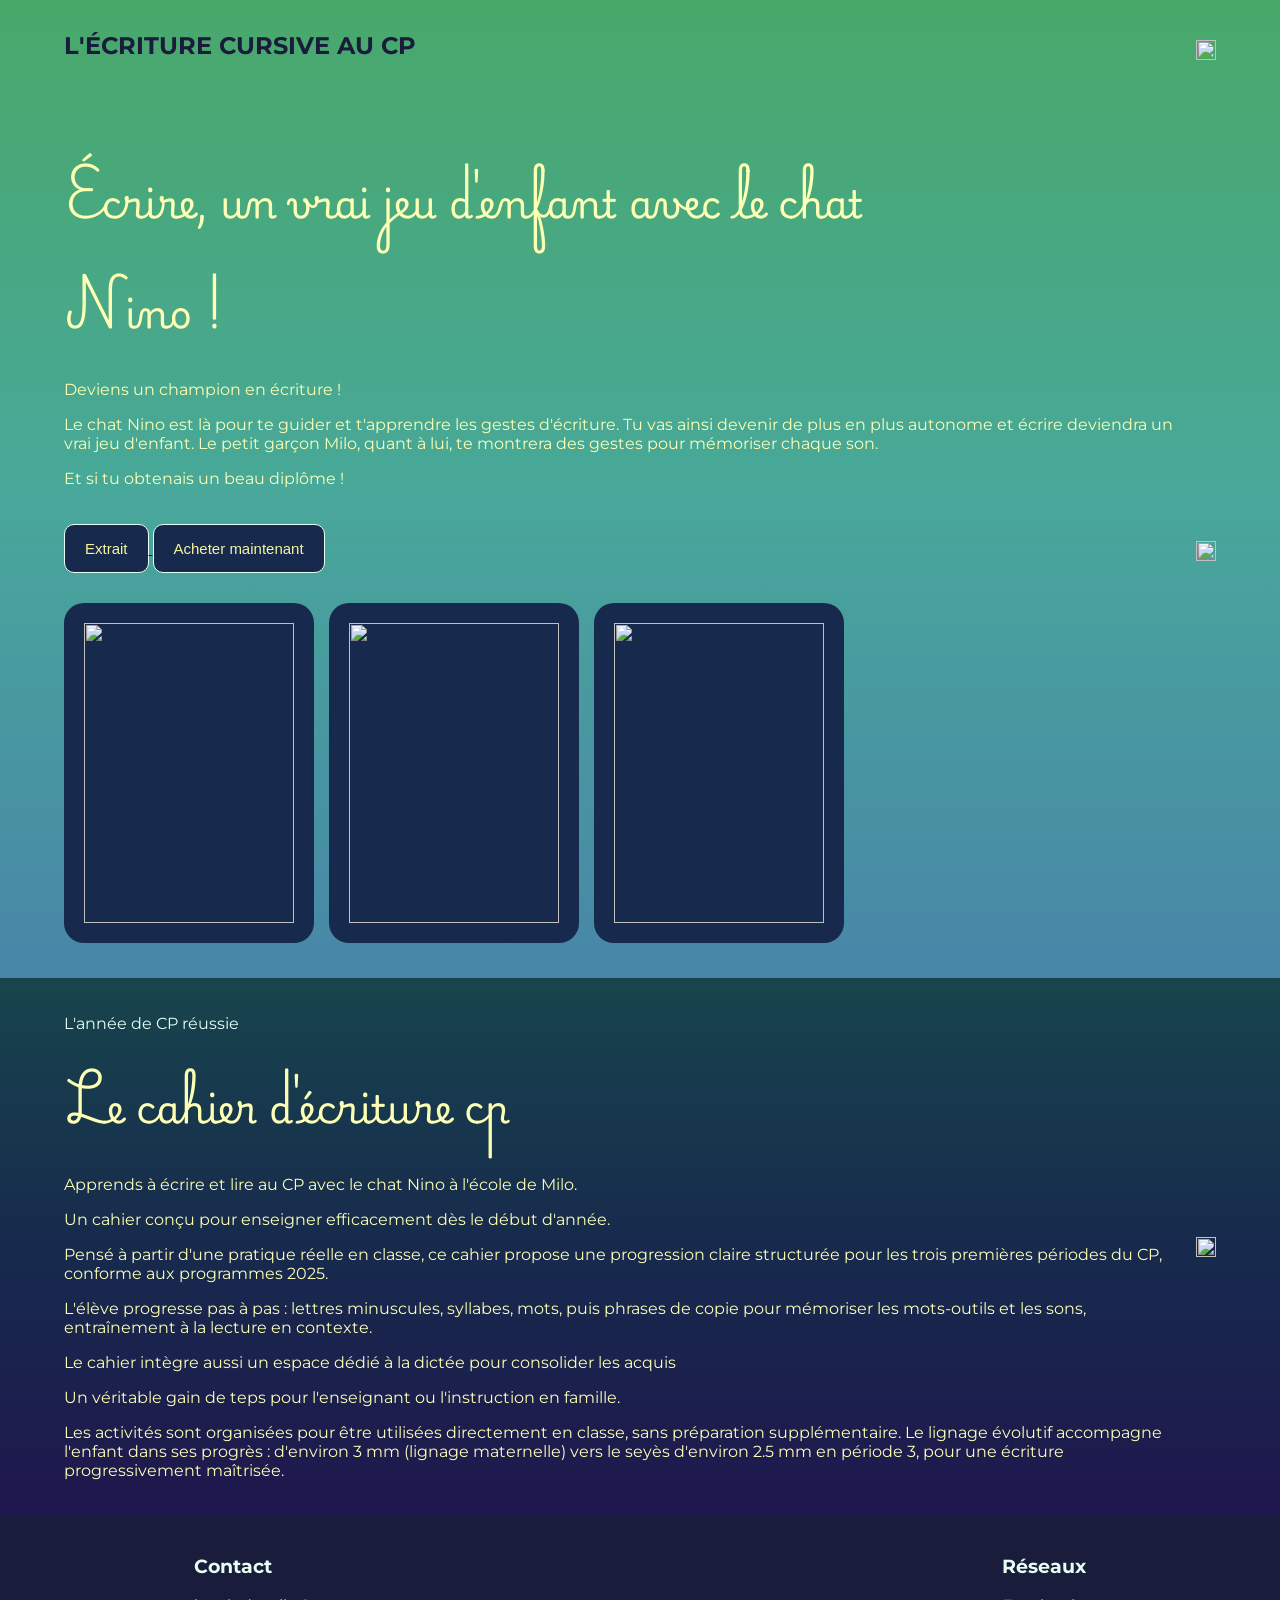
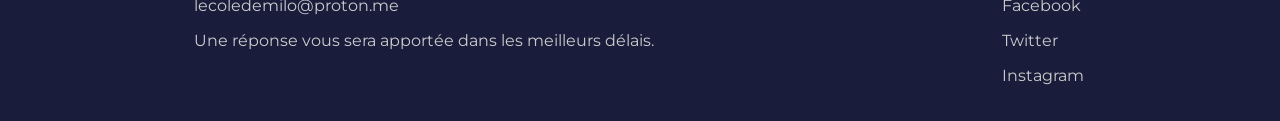
==== index.html @ 1e169e9c "Update index.html" ====
<html lang="fr">
	<head>
		<meta charset="UTF-8" />
		<meta http-equiv="X-UA-Compatible" content="IE=edge" />
		<meta name="viewport" content="width=device-width, initial-scale=1.0" />
		<title>HTML & CSS</title>
		<link rel="stylesheet" href="style.css" />
		<link rel="preconnect" href="https://fonts.googleapis.com">
		<link rel="preconnect" href="https://fonts.gstatic.com" crossorigin>
		<link href="https://fonts.googleapis.com/css2?family=Montserrat:ital,wght@0,100..900;1,100..900&family=Playwrite+FR+Trad&display=swap" rel="stylesheet">
	</head>
	<body>
		<header>
			<nav>
				<h1>L'écriture cursive au CP</h1>
				
        <div class="right">
					<div class="image-presentation">
					<img
					src = "https://github.com/LeChatNino/cahier-d-ecriture-CP/blob/ECRIRE-AU-CP/milo.png?raw=true" />
		    	</div>
			</nav>

			<section class="presentation first">
        
				<div class="product-presentation">
					<h1>Écrire, un vrai jeu d'enfant avec le chat Nino !</h1>
					<p>
						Deviens un champion en écriture ! 
					</p>
					<p>
						Le chat Nino est là pour te guider et t'apprendre les gestes d'écriture. Tu vas ainsi devenir de plus en plus autonome et écrire deviendra un vrai jeu d'enfant.
						Le petit garçon Milo, quant à lui, te montrera des gestes pour mémoriser chaque son. 
					</p>
					<p>
					Et si tu obtenais un beau diplôme !	
					</p>
          
						<a href="https://drive.google.com/file/d/1-dM1FZMEvH1NYuyr7rxbofsTZdDYd3EM/view?usp=drive_link">
              <button>Extrait
        </button>
                    </a>
          <a href="https://miloquest05.gumroad.com/l/yldryp">
						<button>Acheter maintenant</button>
           </a>
				<div class="small-images">
						<div class="small">
							

								<img
								src="https://cdn.shopify.com/s/files/1/2654/0420/products/RECONSPARK_HEADSET_3.png?v=1571871155"
							/>
                 						</div>
						<div class="small">
							<img
								src="https://cdn.shopify.com/s/files/1/2654/0420/products/RECONSPARK_HEADSET_3.png?v=1571871155"
                  
							/>
						</div>
						<div class="small">
							<img
								src="https://cdn.shopify.com/s/files/1/2654/0420/products/RECONSPARK_HEADSET_8.png?v=1571871155"
							/>
						</div>
					</div>
				</div>
				<div class="image-presentation" wi>
					<img
						src="https://resource.logitechg.com/e_trim/w_600,h_550,c_limit,q_auto:best,f_auto,dpr_auto,dpr_1.0/d_transparent.gif/content/dam/gaming/en/products/g733/gallery/g733-lilac-gallery-1.png?v=1"
					/>
				</div>
			</section>
		</header>
      
		<section class="presentation second">
			<div class="product-presentation">
				<p class="new">L'année de CP réussie</p>
				<h1>Le cahier d'écriture cp</h1>
				<p>
					Apprends à écrire et lire au CP avec le chat Nino à l'école de Milo.
				</p>
				
				<p>Un cahier conçu pour enseigner efficacement dès le début d'année.
				</p>Pensé à partir d'une pratique réelle en classe, ce cahier propose une progression claire structurée pour les trois premières périodes du CP, conforme aux programmes 2025. 
				<p>L'élève progresse pas à pas : lettres minuscules, syllabes, mots, puis phrases de copie pour mémoriser les mots-outils et les sons, entraînement à la lecture en contexte. 
				</p>
				<p>
				Le cahier intègre aussi un espace dédié à la dictée pour consolider les acquis
				</p> Un véritable gain de teps pour l'enseignant ou l'instruction en famille. 
				<p>Les activités sont organisées pour être utilisées directement en classe, sans préparation supplémentaire. Le lignage évolutif accompagne l'enfant dans ses progrès : d'environ 3 mm (lignage maternelle) vers le seyès d'environ 2.5 mm en période 3, pour une écriture progressivement maîtrisée.
				</p> 
	
			</div>
			<div class="image-presentation">
				<img
					src = "image-presentation"
				/>
			</div>
		</section>

		<footer>
		
  
</div><div class="column">
				<h3>Contact</h3>
				<p>lecoledemilo@proton.me</p>
				<p>Une réponse vous sera apportée dans les meilleurs délais.</p>				
			</div>
			<div class="column">
				<h3>Réseaux</h3>
				<p>Facebook</p>
				<p>Twitter</p>
				<p>Instagram</p>
			</div>
		</footer>
	</body>
---- style.css ----
:root {
	--blue: #E6FEF5;
}

body {
	margin: 0;
	font-family: 'Montserrat', sans-serif;
  color: #FDFFB5;
}

header {
	background: linear-gradient(#48A86A, #48A89A, #4886A8);
}

header nav {
	padding: 30px 5% 0px 5%;
	display: flex;
	justify-content: space-between;
	align-items: center;
}
header nav h1 {
	margin: 0;
	text-transform: uppercase;
	color: #191D3B;
}
header nav .right img {
	margin: 50% 30% 0 0;
	width: 100%;
  height= "200"
}

.presentation {
	padding: 20px 5%;
	margin-top: 5%;
	display: flex;
	align-items: center;
	justify-content: space-between;
}
.presentation .product-presentation {
	width: 100%;
	flex-shrink: 3;
}

.presentation .product-presentation h1 {
	margin: 0 ;
  font-size: 3vw;	
  width: 80%;
	font-family: "Playwrite FR Trad", cursive;
	color: #FDFFB5;
}

.presentation .product-presentation p {
	font-weight: 400;
	color: #FDFFB5;
}
.presentation .product-presentation button {
	margin-top: 20px;
	padding: 15px 20px;
	font-size: 15px;
	border-radius: 10px;
	border: none;
	outline: none;
	cursor: pointer;
}
.presentation .image-presentation img {
	width: 100%;
}

.first .product-presentation button {
	background-color: #172A4D;
	color: #F7F4A1;
	border: 1px solid var(--blue);
	transition: background-color 0.5s, color 0.5s;
  }
.first .product-presentation button:hover { background-color: #041247;
	color: var(--blue);
  }
.first .product-presentation .small-images {
	margin-top: 30px;
	display: flex;
	flex-wrap: wrap;
	align-items: center;
}
.first .product-presentation .small-images .small {
	padding: 20px;
	background-color: #172A4D;
	margin: 0 15px 15px 0;
	border-radius: 20px;
	transition: filter 0.5s;
}
.first .product-presentation .small-images .small:hover {
  filter: brightness(50%);
}
.first .product-presentation .small-images .small img {
    width: 210px;
  height: 300px;
	object-fit: cover;
}

.second {
	margin: 0;
  background: linear-gradient(#17454D,
#172A4D,
#1F174D);
}

.second .product-presentation .new {
	color: var(--blue);
}
.second .product-presentation button {
	background-color: inherit;
	border: 1px solid;
	color: var(--blue);
	transition: background-color 0.5s, color 0.5s;
}
.second .product-presentation button:hover {
	background-color: var(--blue);
	color: white;
}

footer {
	margin: 0;
	background-color: #191D3B;
	padding: 20px;
	display: flex;
	flex-wrap: wrap;
	justify-content: space-around;
}
footer h3 {
	color: var(--blue);
}
footer p {
	cursor: pointer;
	color: #ccc;
}
footer p:hover {
	color: white;
}

@media screen and (max-width: 640px) {
	nav .right p {
		font-family: 'Playwrite+FR+Trad' ;
		display: none;
	}

	.presentation .product-presentation h1 {
		font-size: 2em;
	}
	.presentation .image-presentation {
		display: none;
	}
	.first .product-presentation .small-images .small img {
		width: 90px;
	}

	footer {
		justify-content: flex-start;
}
	footer .column {
		width: 80%;
	}
  }
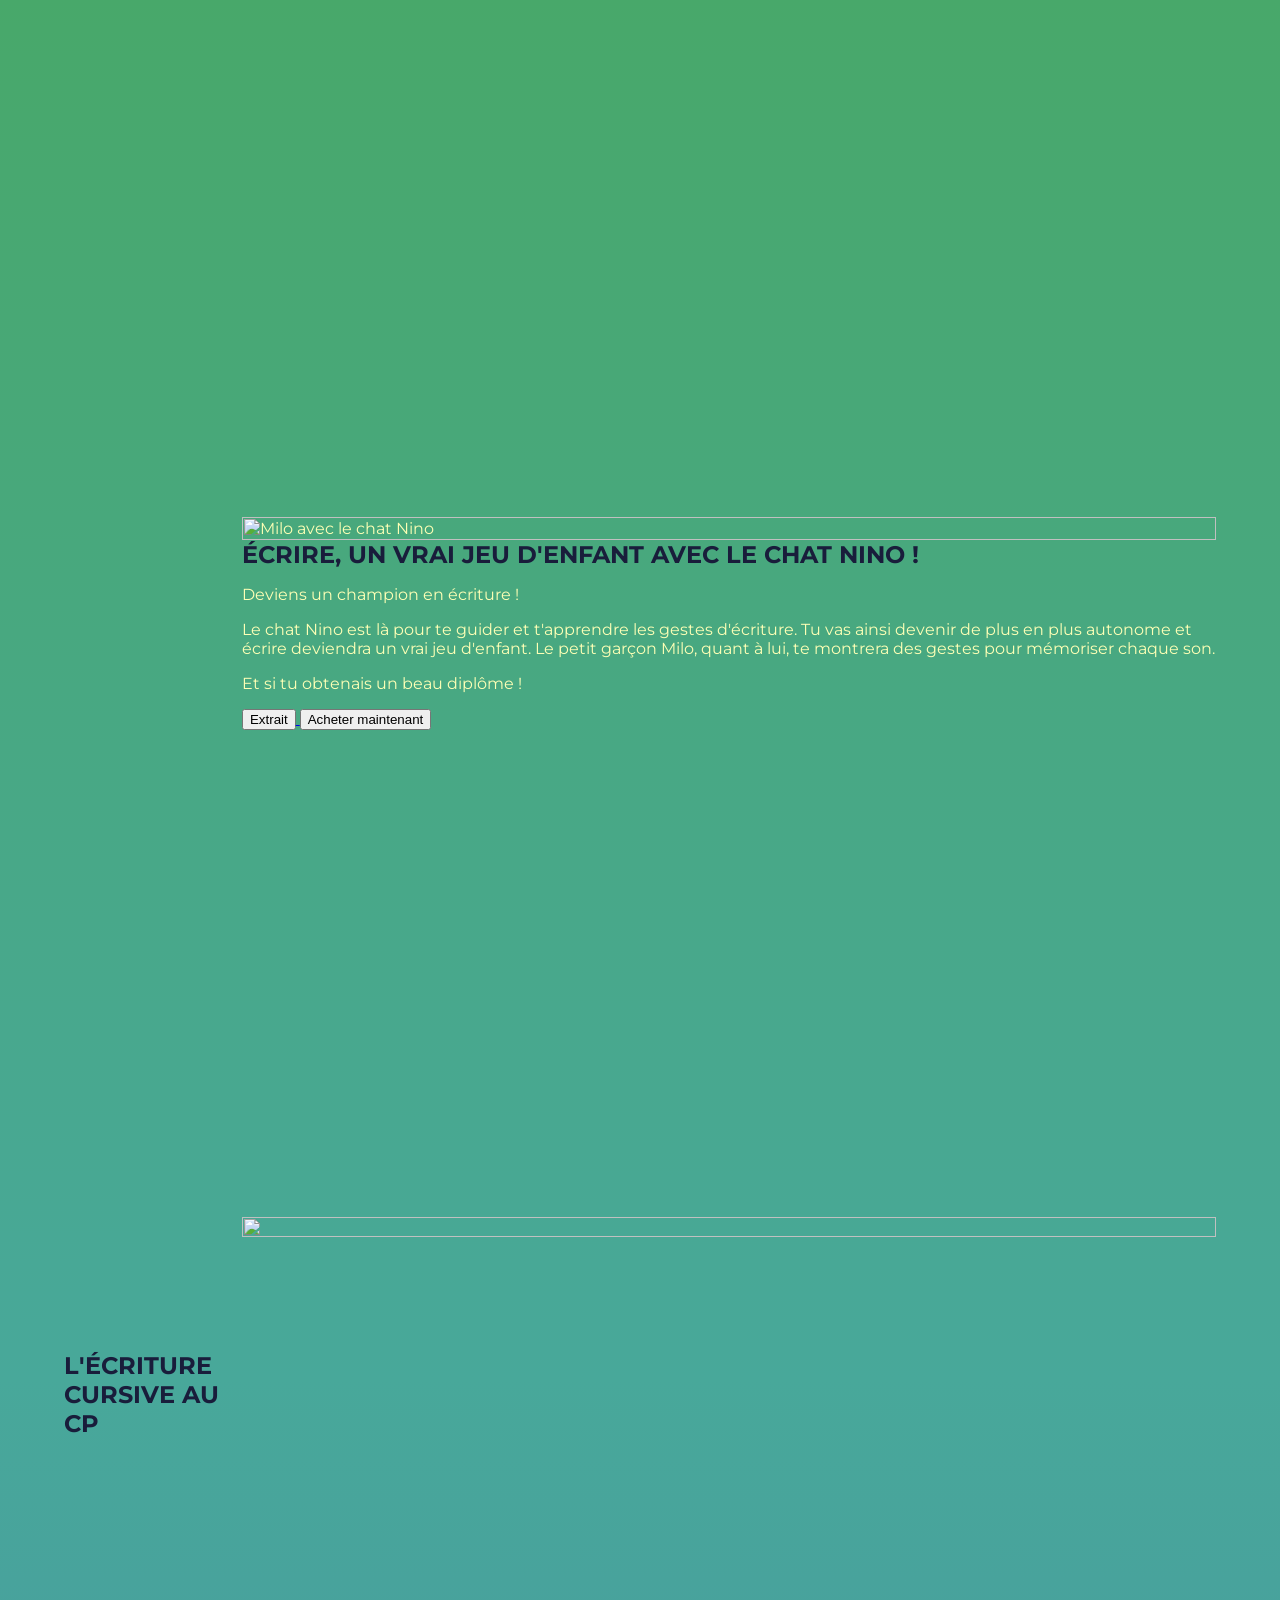
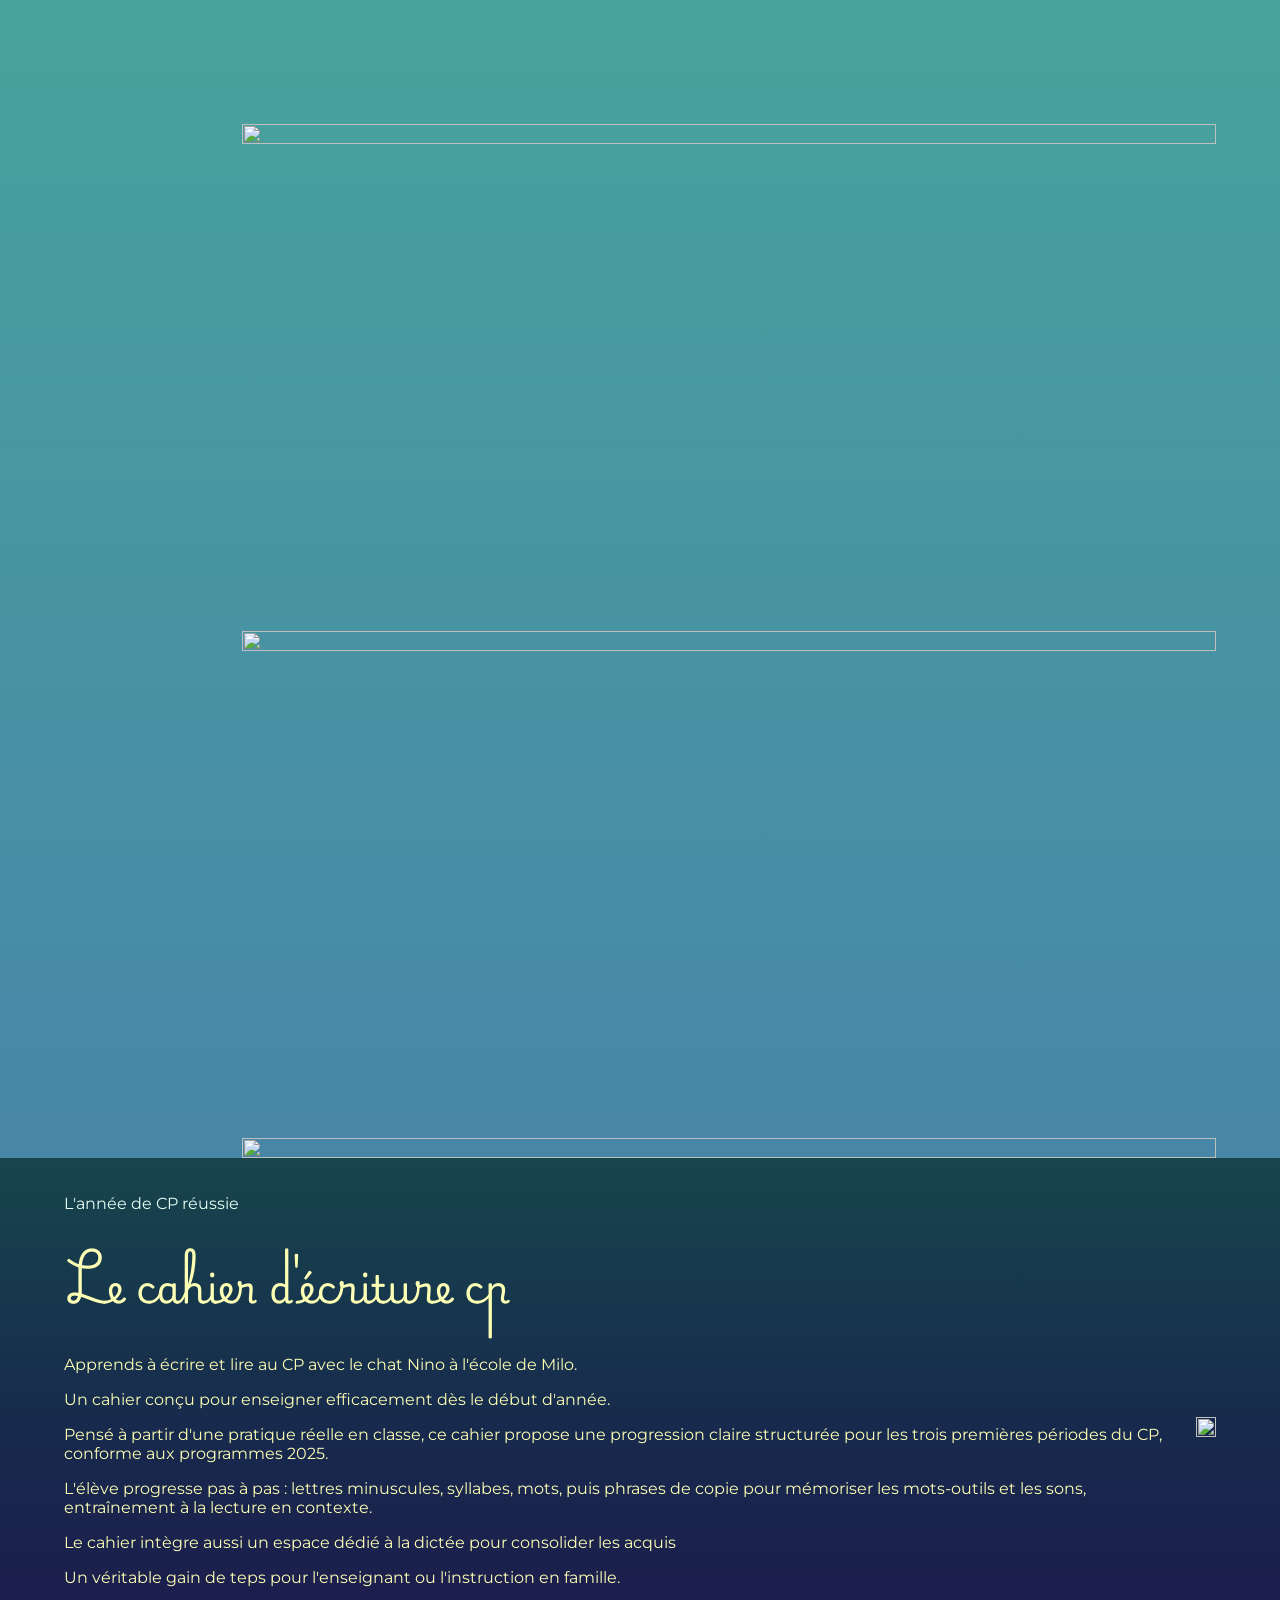
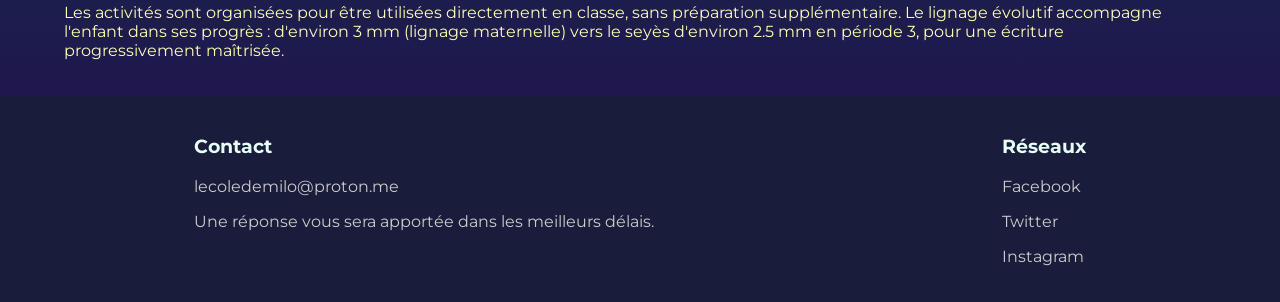
==== commit aab615e3: "Fix HTML structure and enhance image accessibility Corrected HTML structure and added alt attributes" ====
--- a/index.html
+++ b/index.html
@@ -17,8 +17,10 @@
         <div class="right">
 					<div class="image-presentation">
 					<img
-					src = "https://github.com/LeChatNino/cahier-d-ecriture-CP/blob/ECRIRE-AU-CP/milo.png?raw=true" />
-		    	</div>
+					src = "https://github.com/LeChatNino/cahier-d-ecriture-CP/blob/ECRIRE-AU-CP/milo.png?raw=true" 
+					alt="Milo avec le chat Nino"
+        			style="max-width: 100%; max-height: 150px;/>
+					</div>
 			</nav>
 
 			<section class="presentation first">
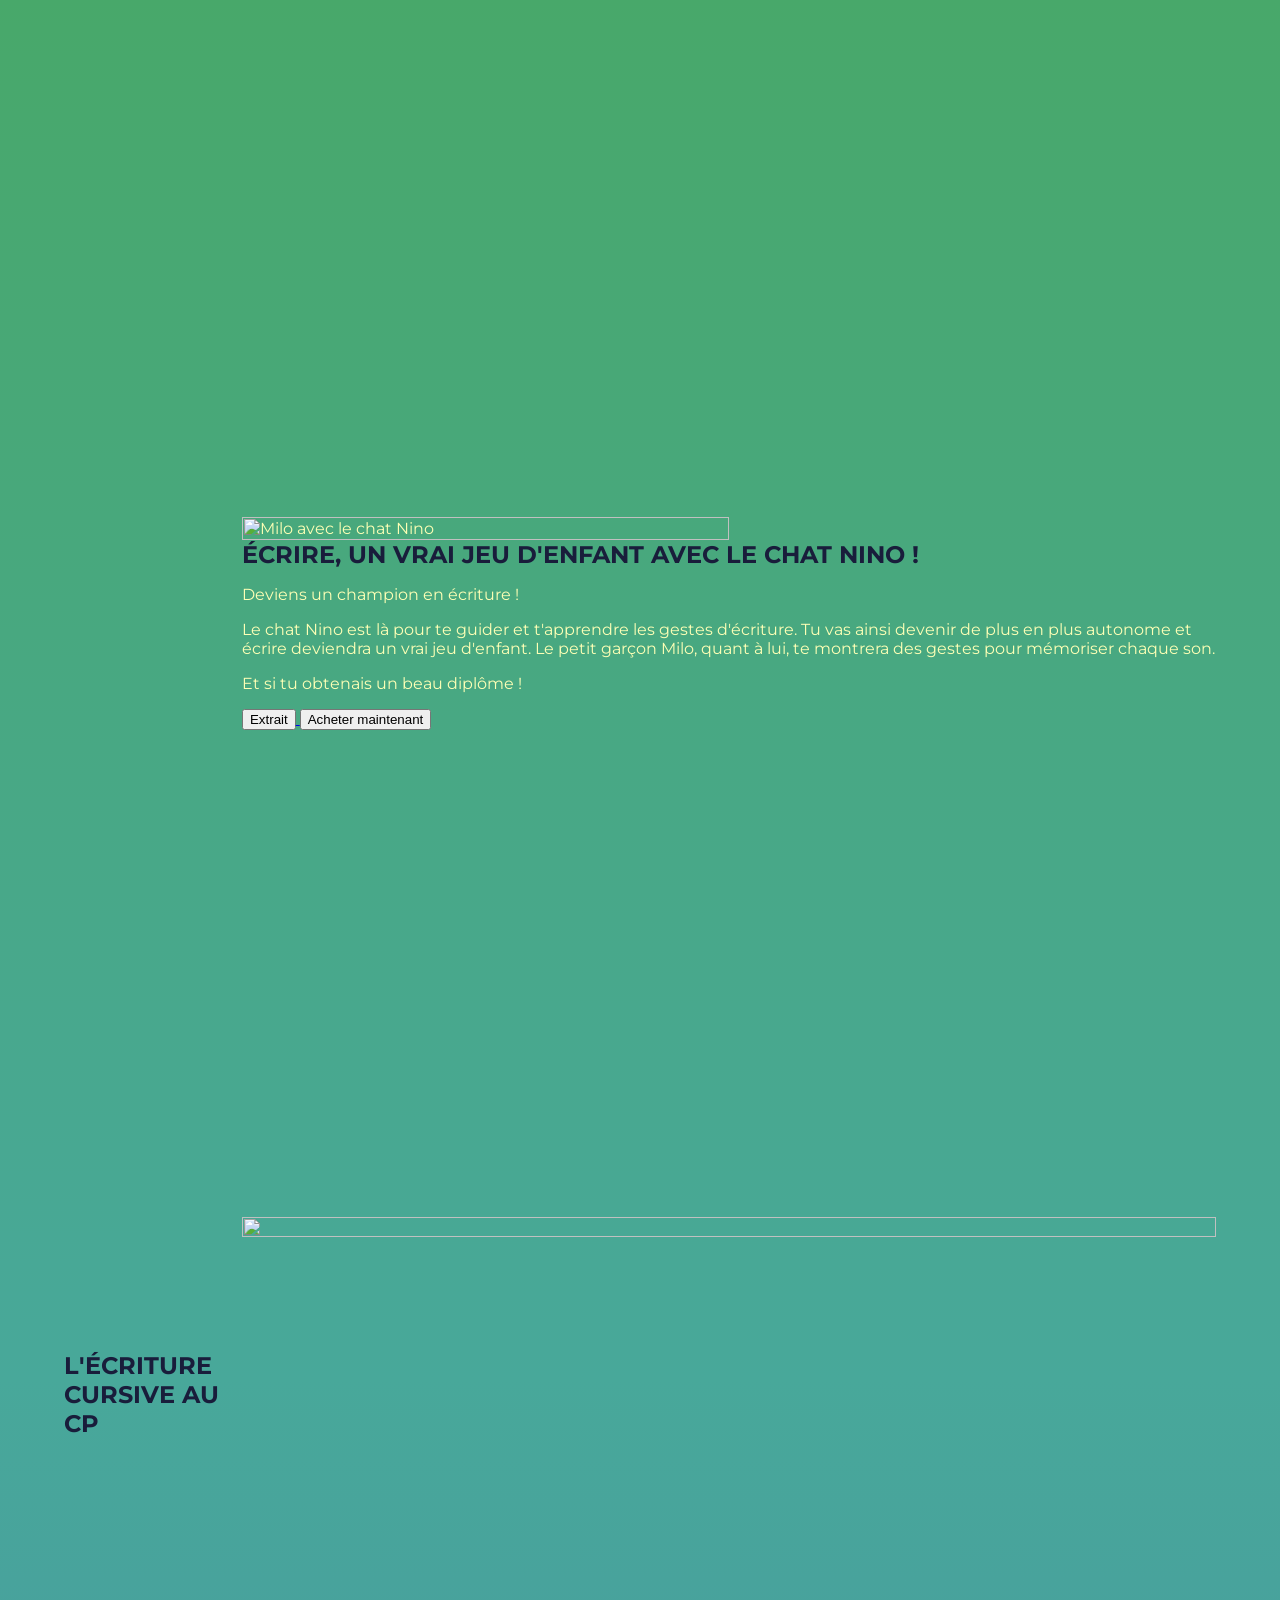
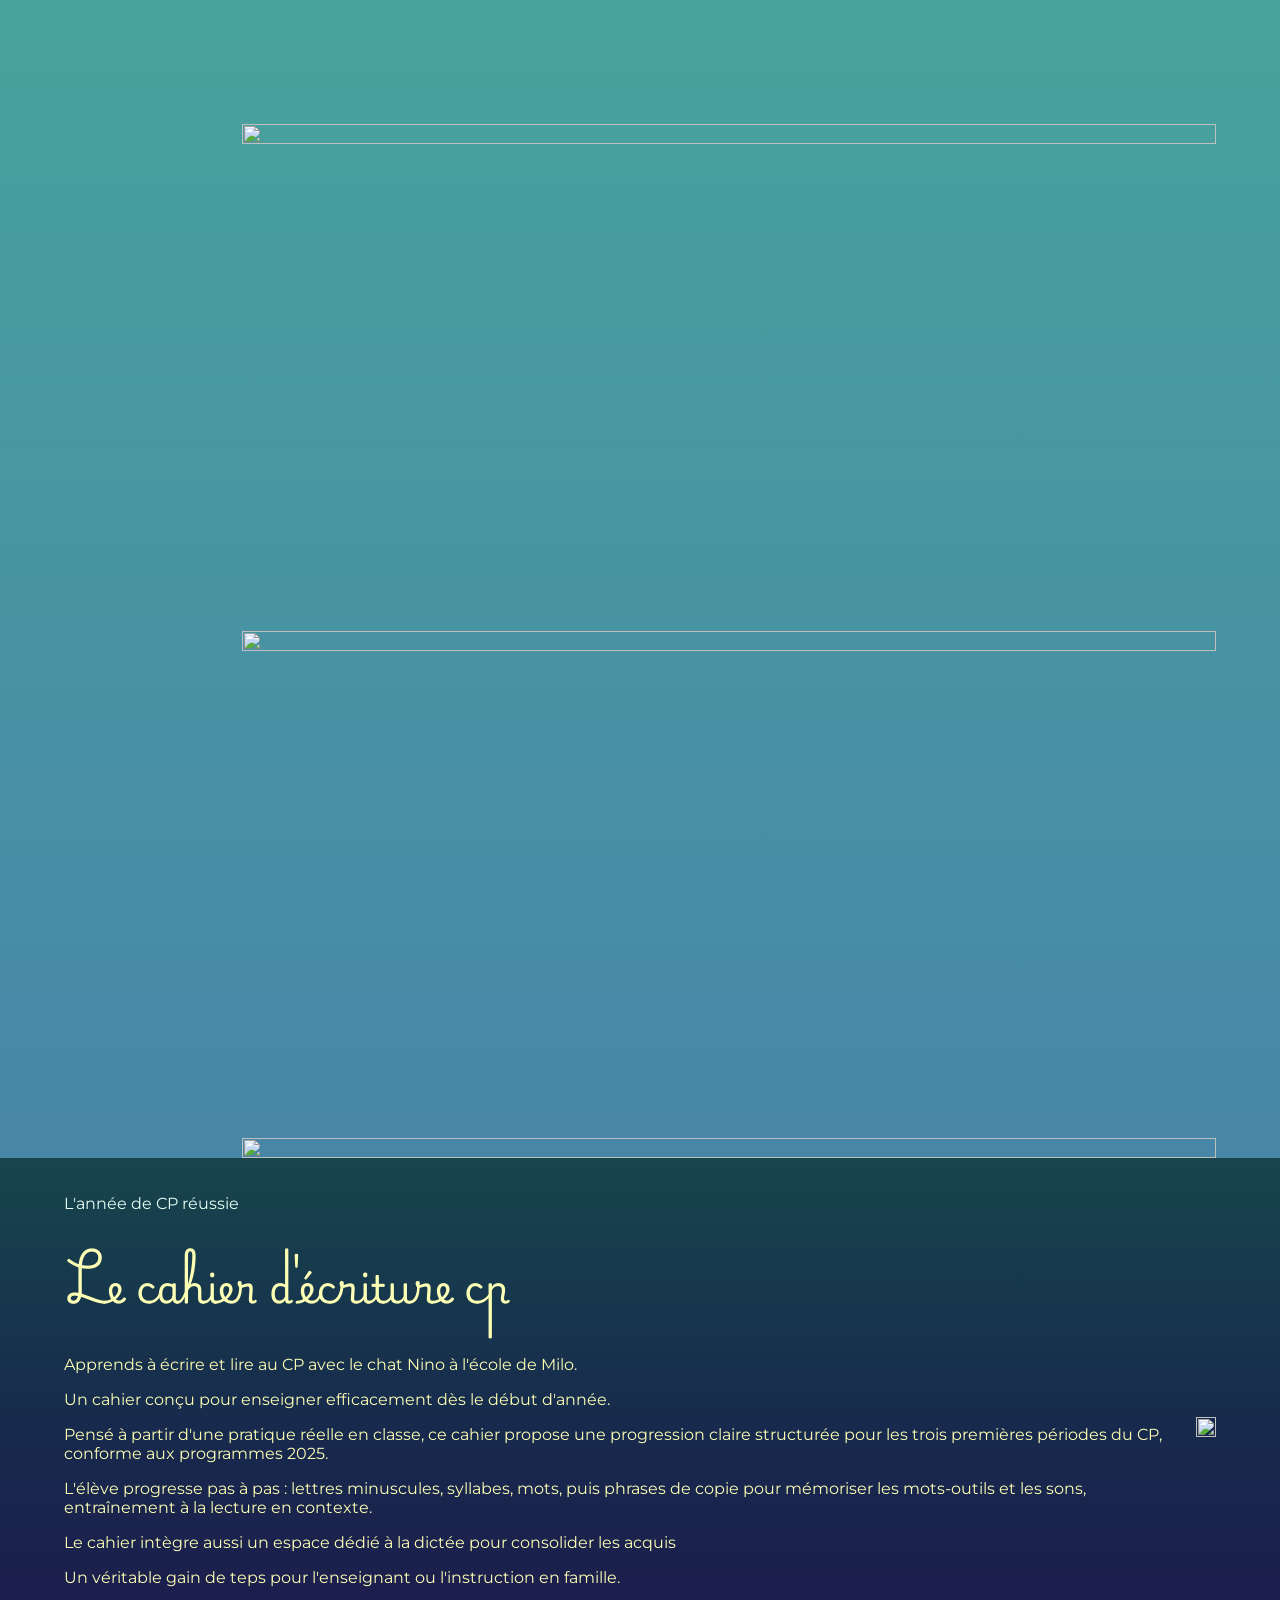
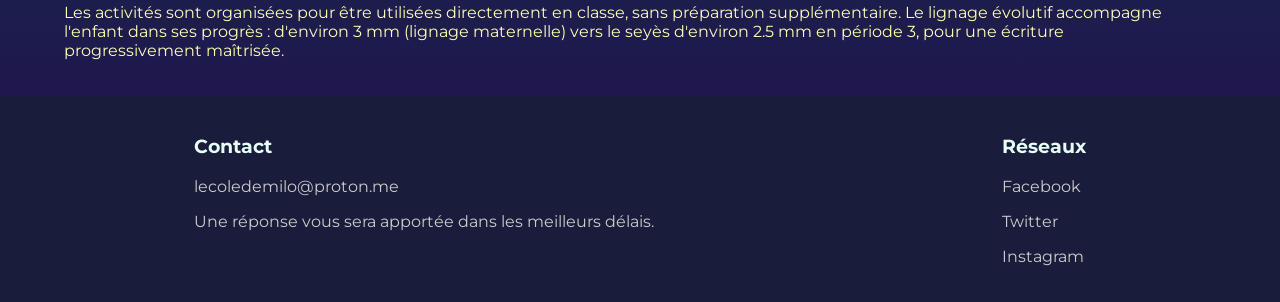
==== commit 169815da: "Update index.html" ====
--- a/index.html
+++ b/index.html
@@ -13,13 +13,13 @@
 		<header>
 			<nav>
 				<h1>L'écriture cursive au CP</h1>
-				
+			
         <div class="right">
 					<div class="image-presentation">
 					<img
 					src = "https://github.com/LeChatNino/cahier-d-ecriture-CP/blob/ECRIRE-AU-CP/milo.png?raw=true" 
 					alt="Milo avec le chat Nino"
-        			style="max-width: 100%; max-height: 150px;/>
+        			style="max-width: 50%; max-height: 75px;/>
 					</div>
 			</nav>
 
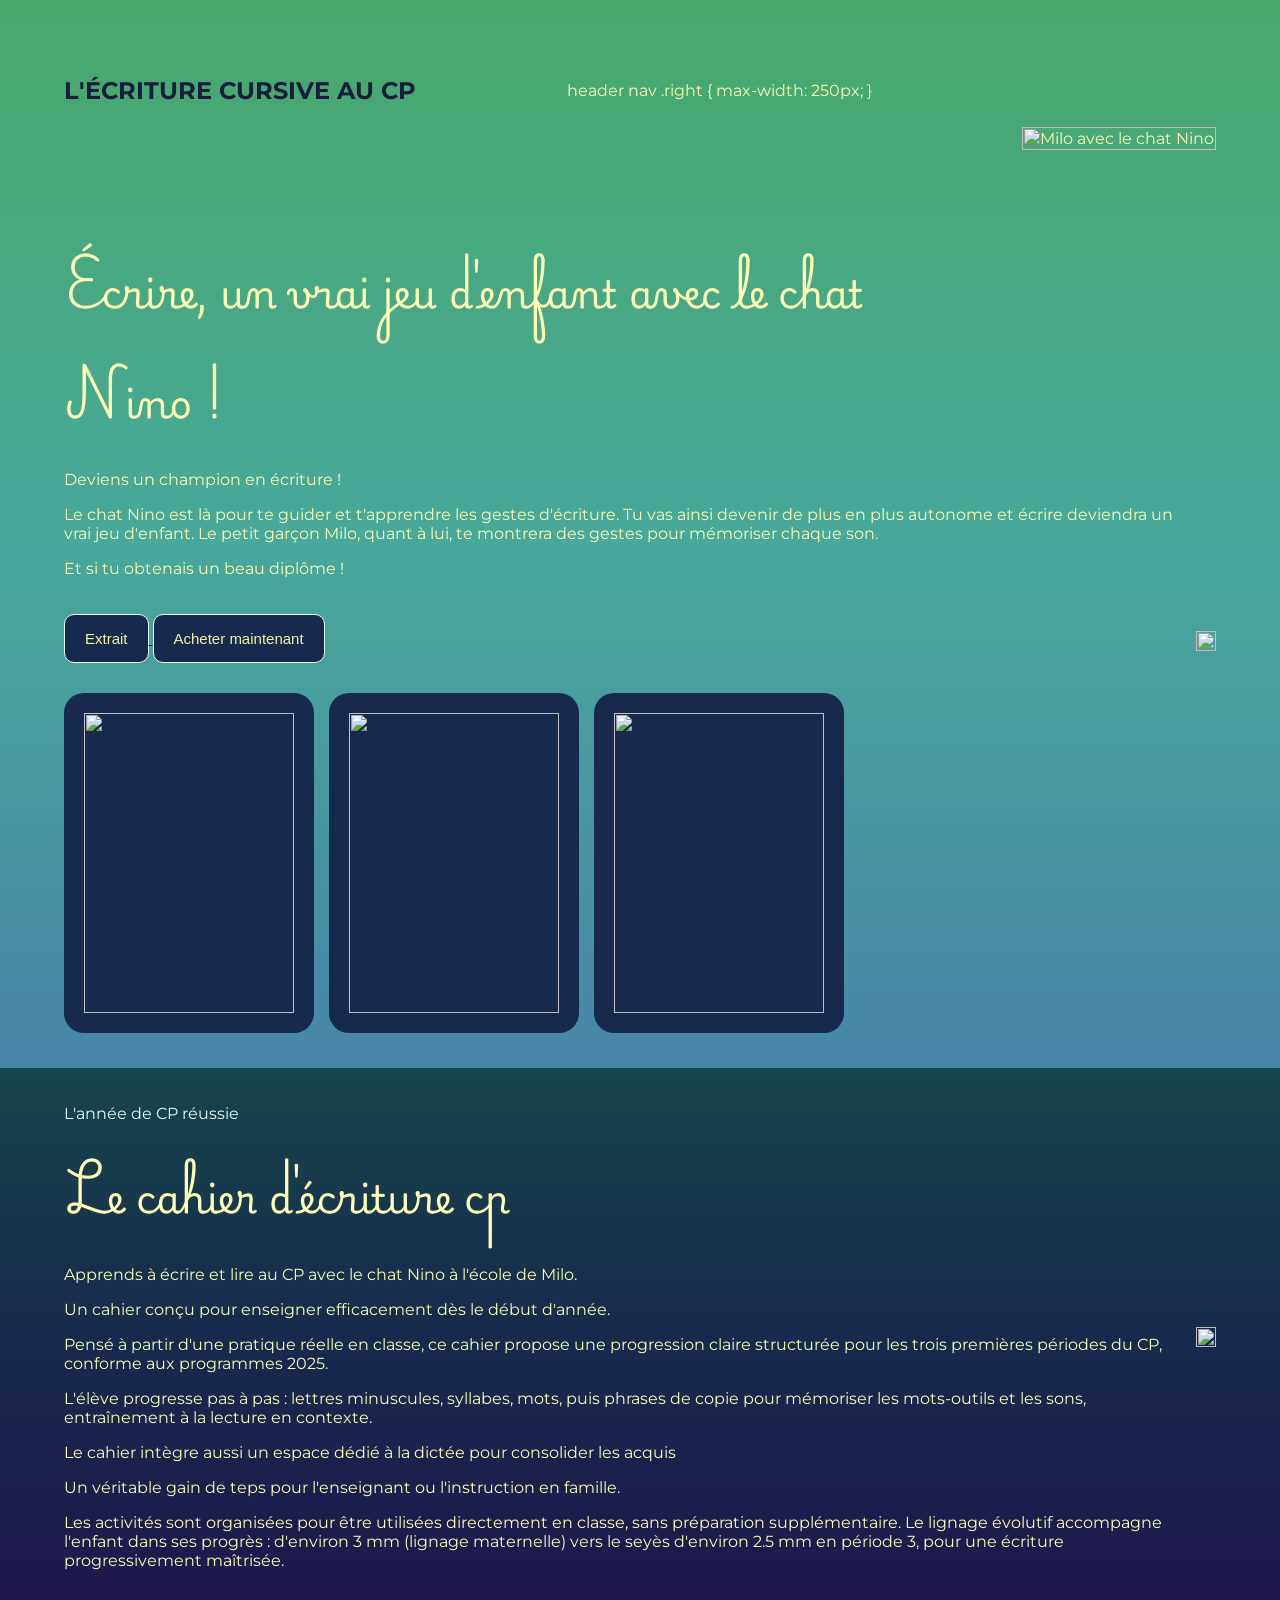
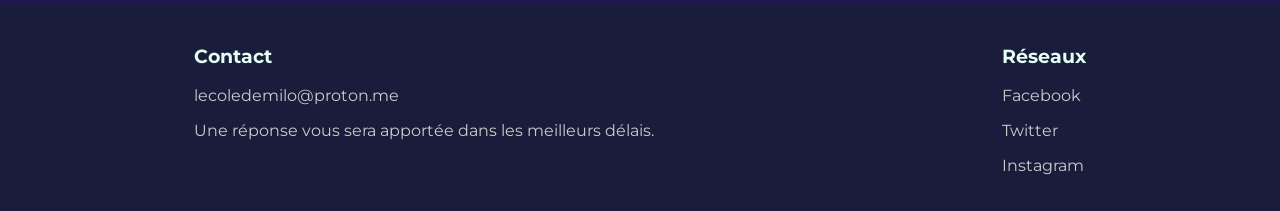
==== commit 36679454: "Update index.html" ====
--- a/index.html
+++ b/index.html
@@ -13,13 +13,22 @@
 		<header>
 			<nav>
 				<h1>L'écriture cursive au CP</h1>
-			
+
+header nav .right {
+max-width: 250px;
+}
+
+				
         <div class="right">
 					<div class="image-presentation">
 					<img
 					src = "https://github.com/LeChatNino/cahier-d-ecriture-CP/blob/ECRIRE-AU-CP/milo.png?raw=true" 
 					alt="Milo avec le chat Nino"
-        			style="max-width: 50%; max-height: 75px;/>
+        			    max-width: 100%;
+    max-height: 150px;
+    margin: 0;
+}
+					
 					</div>
 			</nav>
 
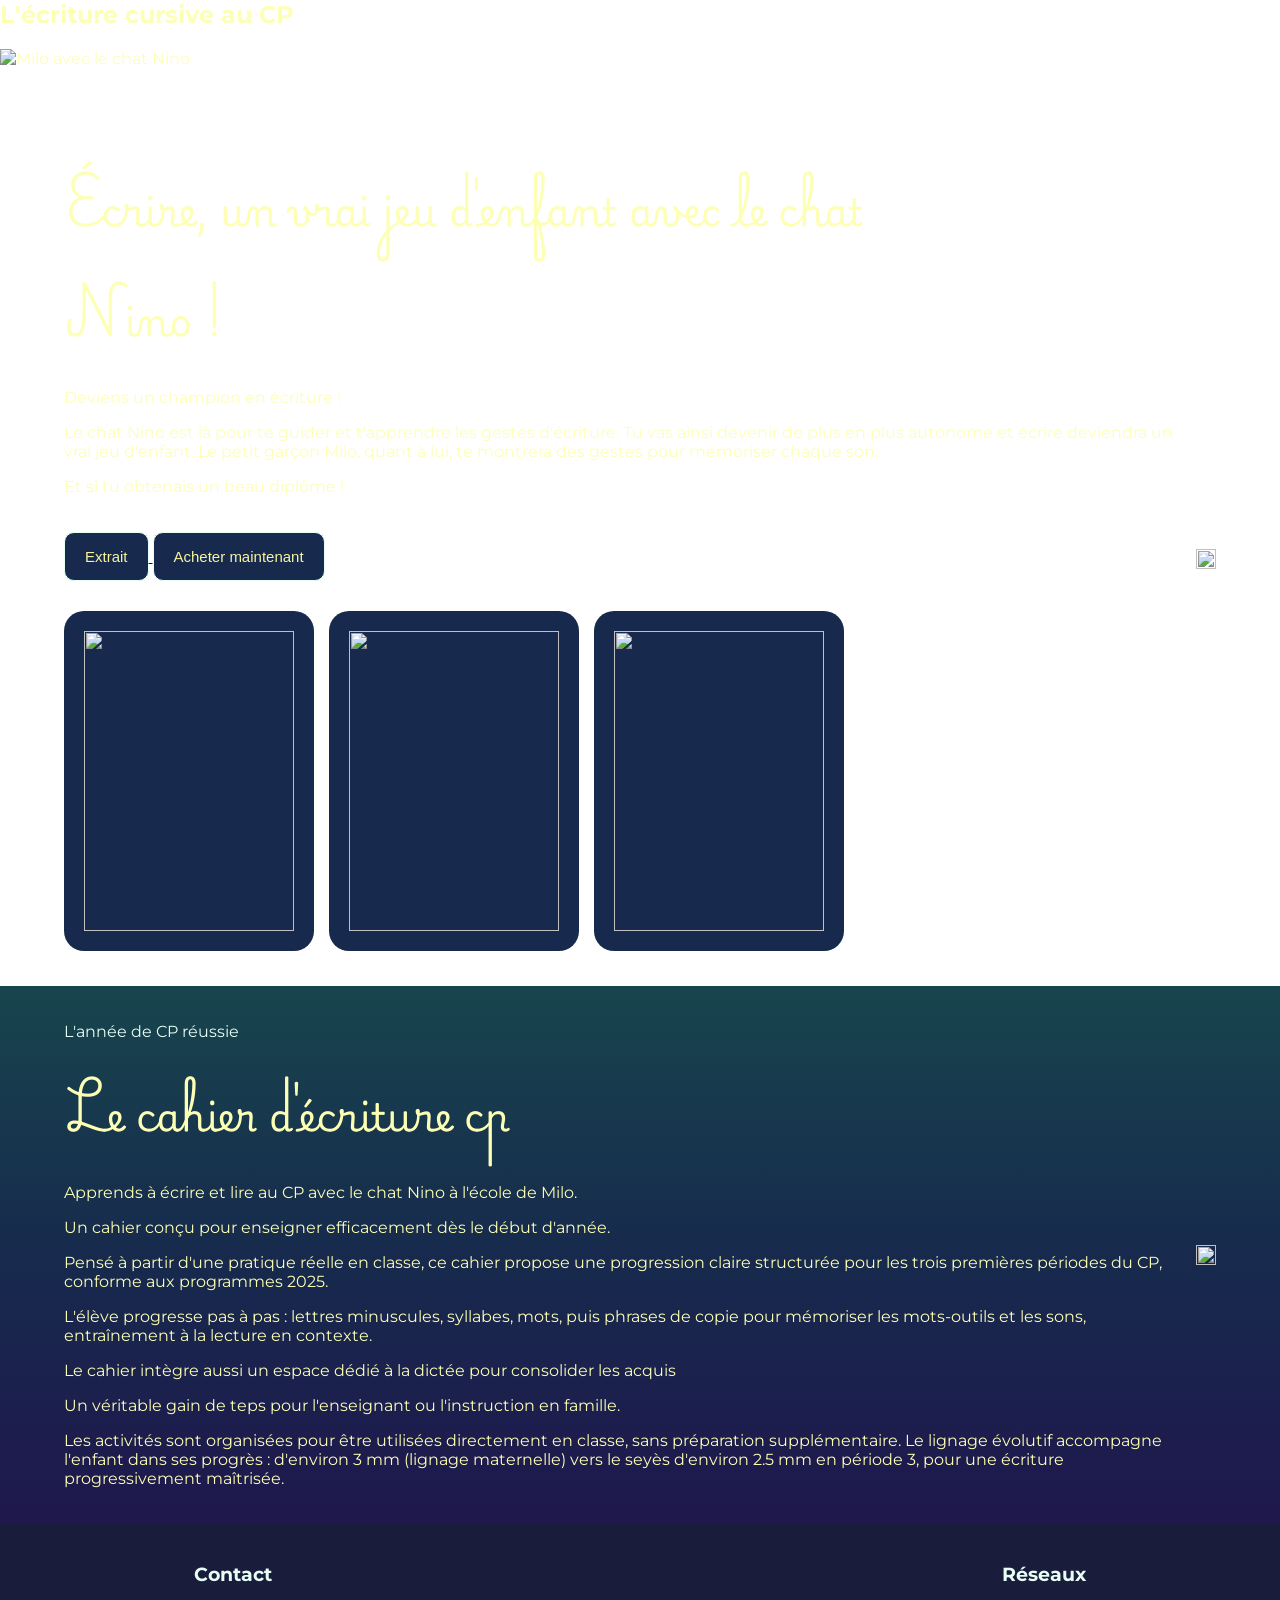
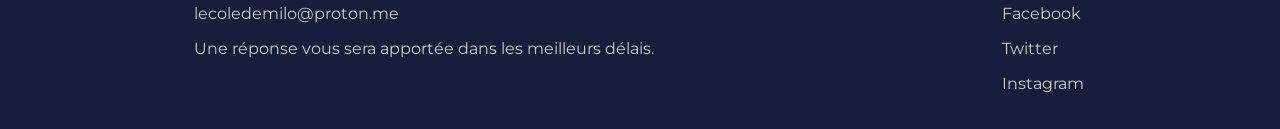
==== commit 50c4fa63: "Update index.html" ====
--- a/index.html
+++ b/index.html
@@ -10,29 +10,17 @@
 		<link href="https://fonts.googleapis.com/css2?family=Montserrat:ital,wght@0,100..900;1,100..900&family=Playwrite+FR+Trad&display=swap" rel="stylesheet">
 	</head>
 	<body>
-		<header>
-			<nav>
-				<h1>L'écriture cursive au CP</h1>
-
-header nav .right {
-max-width: 250px;
-}
-
-				
+		    <nav>
+        <h1>L'écriture cursive au CP</h1>
         <div class="right">
-					<div class="image-presentation">
-					<img
-					src = "https://github.com/LeChatNino/cahier-d-ecriture-CP/blob/ECRIRE-AU-CP/milo.png?raw=true" 
-					alt="Milo avec le chat Nino"
-        			    max-width: 100%;
-    max-height: 150px;
-    margin: 0;
-}
-					
-					</div>
-			</nav>
-
-			<section class="presentation first">
+            <div class="image-presentation">
+                <img
+                    src="https://github.com/LeChatNino/cahier-d-ecriture-CP/raw/ECRIRE-AU-CP/milo.png"
+                    alt="Milo avec le chat Nino"
+                />
+            </div>
+        </div>
+    </nav>			<section class="presentation first">
         
 				<div class="product-presentation">
 					<h1>Écrire, un vrai jeu d'enfant avec le chat Nino !</h1>
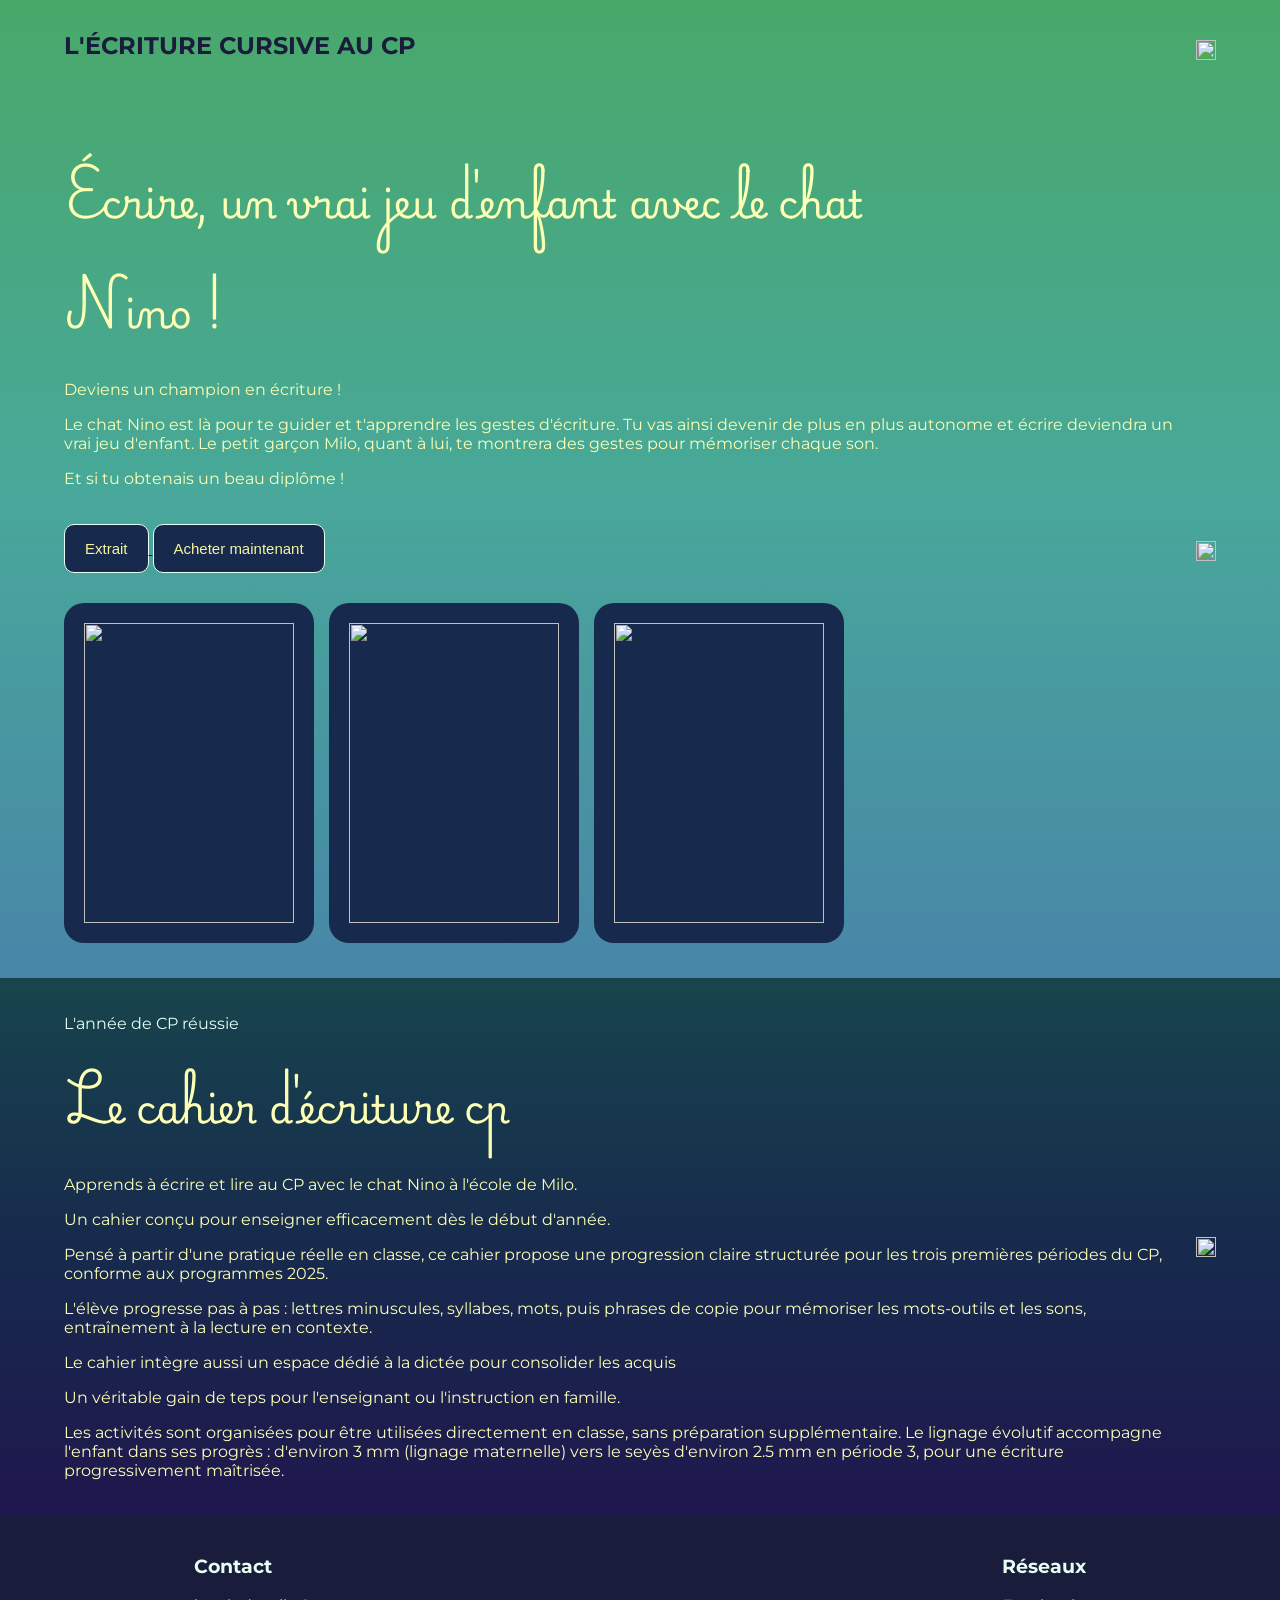
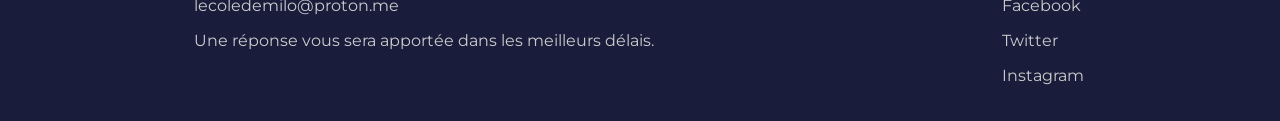
==== commit bee228d2: "Update index.html" ====
--- a/index.html
+++ b/index.html
@@ -10,17 +10,18 @@
 		<link href="https://fonts.googleapis.com/css2?family=Montserrat:ital,wght@0,100..900;1,100..900&family=Playwrite+FR+Trad&display=swap" rel="stylesheet">
 	</head>
 	<body>
-		    <nav>
-        <h1>L'écriture cursive au CP</h1>
+		<header>
+			<nav>
+				<h1>L'écriture cursive au CP</h1>
+				
         <div class="right">
-            <div class="image-presentation">
-                <img
-                    src="https://github.com/LeChatNino/cahier-d-ecriture-CP/raw/ECRIRE-AU-CP/milo.png"
-                    alt="Milo avec le chat Nino"
-                />
-            </div>
-        </div>
-    </nav>			<section class="presentation first">
+					<div class="image-presentation">
+					<img
+					src = "https://drive.google.com/uc?export=view&id=1OJoZzOrCLs_mv_BAGYwPzlC7v9zInh2H" />
+		    	</div>
+			</nav>
+
+<section class="presentation first">
         
 				<div class="product-presentation">
 					<h1>Écrire, un vrai jeu d'enfant avec le chat Nino !</h1>
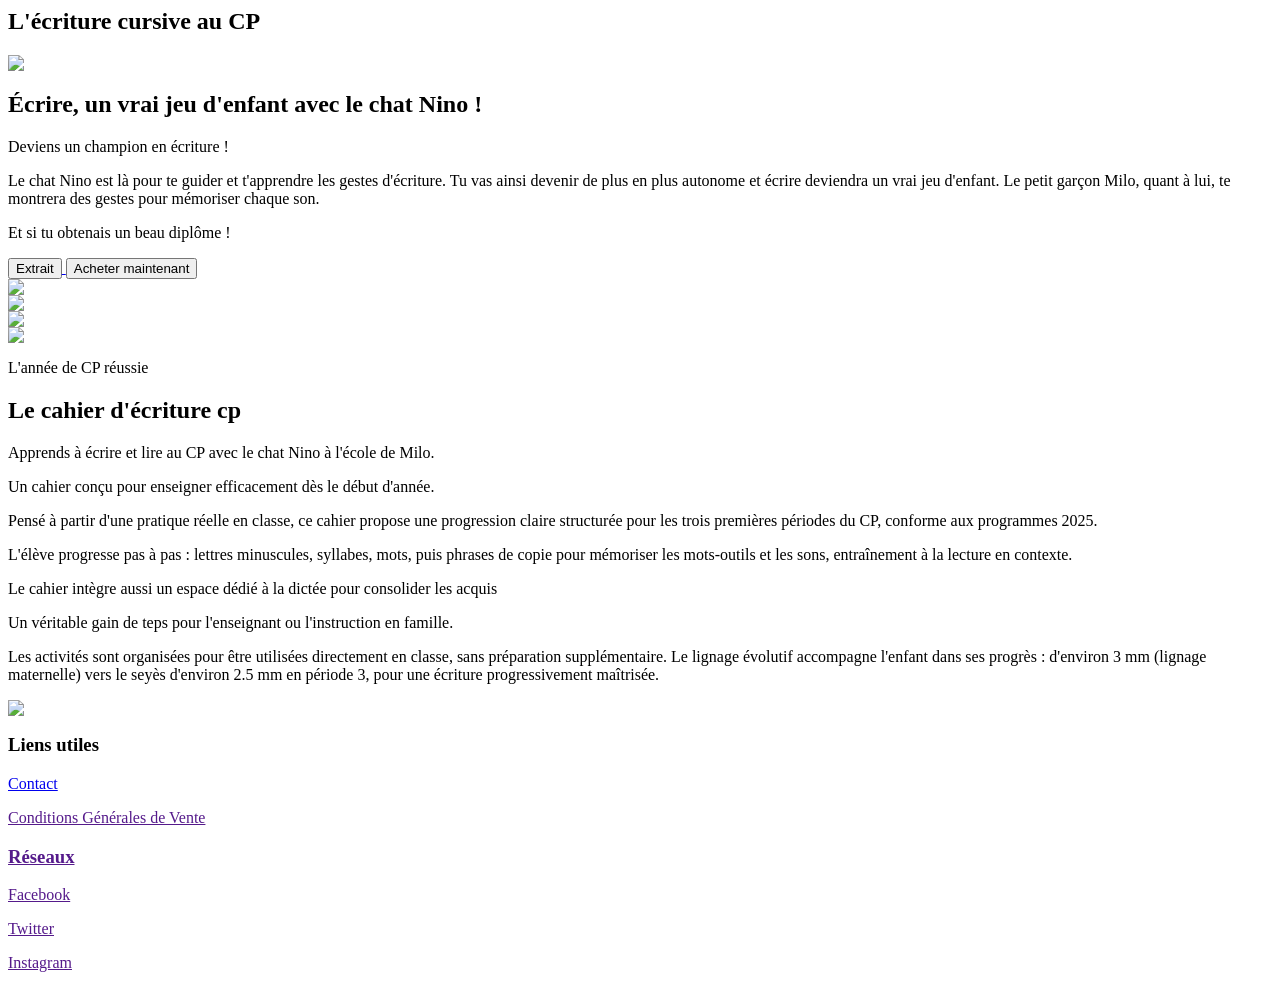
==== commit 707bb0b6: "Update index.html" ====
--- a/index.html
+++ b/index.html
@@ -1,15 +1,4 @@
-<html lang="fr">
-	<head>
-		<meta charset="UTF-8" />
-		<meta http-equiv="X-UA-Compatible" content="IE=edge" />
-		<meta name="viewport" content="width=device-width, initial-scale=1.0" />
-		<title>HTML & CSS</title>
-		<link rel="stylesheet" href="style.css" />
-		<link rel="preconnect" href="https://fonts.googleapis.com">
-		<link rel="preconnect" href="https://fonts.gstatic.com" crossorigin>
-		<link href="https://fonts.googleapis.com/css2?family=Montserrat:ital,wght@0,100..900;1,100..900&family=Playwrite+FR+Trad&display=swap" rel="stylesheet">
-	</head>
-	<body>
+<body>
 		<header>
 			<nav>
 				<h1>L'écriture cursive au CP</h1>
@@ -17,11 +6,11 @@
         <div class="right">
 					<div class="image-presentation">
 					<img
-					src = "https://drive.google.com/uc?export=view&id=1OJoZzOrCLs_mv_BAGYwPzlC7v9zInh2H" />
+					src = "https://github.com/LeChatNino/cahier-d-ecriture-CP/blob/ECRIRE-AU-CP/milo.png?raw=true" />
 		    	</div>
 			</nav>
 
-<section class="presentation first">
+			<section class="presentation first">
         
 				<div class="product-presentation">
 					<h1>Écrire, un vrai jeu d'enfant avec le chat Nino !</h1>
@@ -102,9 +91,15 @@
 		
   
 </div><div class="column">
-				<h3>Contact</h3>
-				<p>lecoledemilo@proton.me</p>
-				<p>Une réponse vous sera apportée dans les meilleurs délais.</p>				
+				<h3>Liens utiles</h3>
+				  
+				  	</p>	
+ 					<a href="https://tally.so/r/ton-contact" target="_blank">
+					<p>Contact</p>	
+
+				  	</p>	
+ 					<a href="" target="_blank">
+					<p>Conditions Générales de Vente</p>				
 			</div>
 			<div class="column">
 				<h3>Réseaux</h3>
